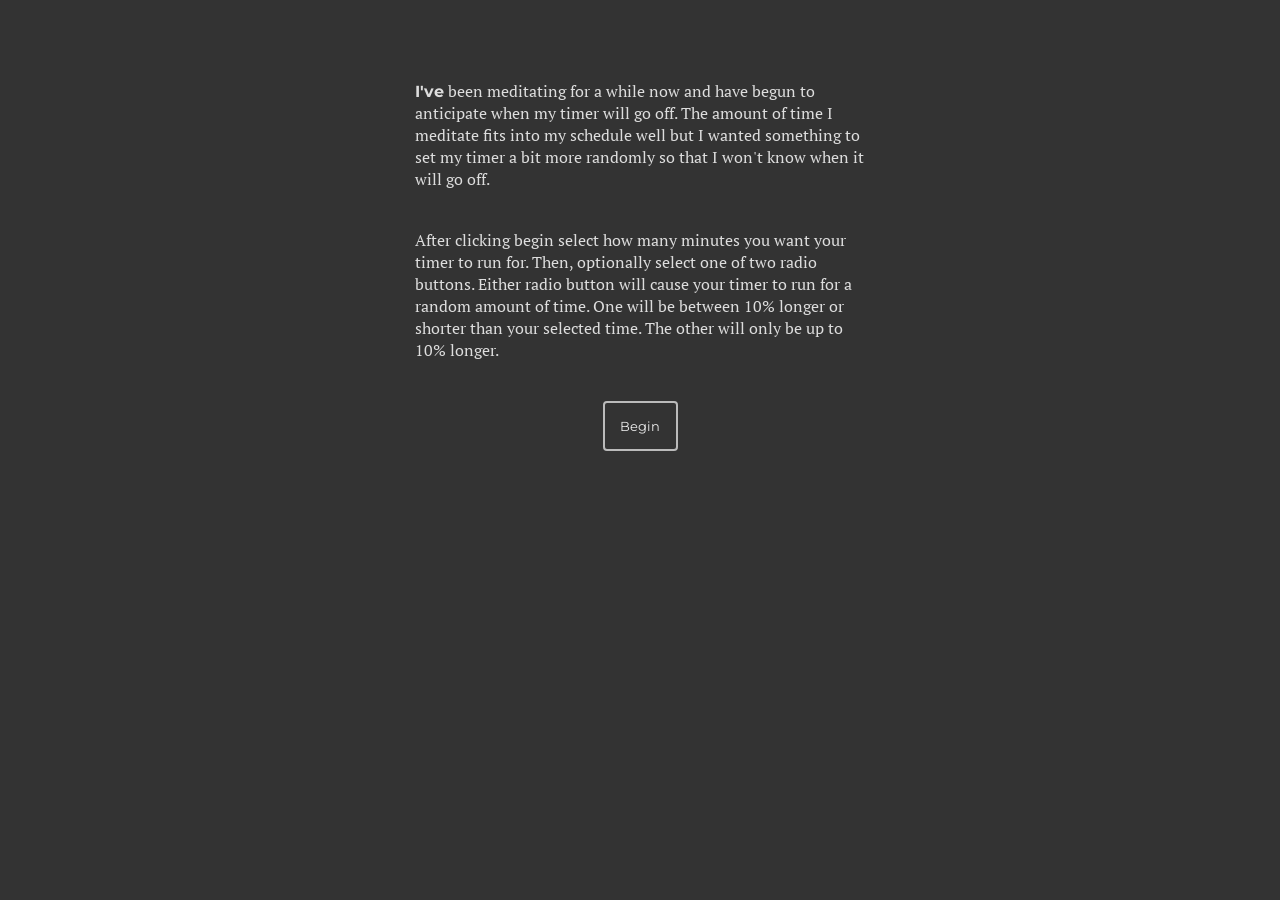
==== index.html @ eb70945c "Changed timer.html to index.html for github pages." ====
<!DOCTYPE html>
<html>

<head>
    <meta charset="utf-8">
    <meta http-equiv="X-UA-Compatible" content="IE=edge">
    <title>Meditation Timer</title>
    <meta name="viewport" content="width=device-width, initial-scale=1">
    <link rel="stylesheet" type="text/css" media="screen" href="main.css">
    <link href="https://fonts.googleapis.com/css?family=Montserrat|PT+Serif" rel="stylesheet">

</head>

<body>
    <div class="outer-container">
        <div class="inner-container top">
            <p class='start-p'>
                <b>I've</b> been meditating for a while now and have begun to anticipate
                when my timer will go off. The amount of time I meditate fits into my
                schedule well but I wanted something to set my timer a bit more randomly
                so that I won't know when it will go off.
            </p>
            <p class='start-p'>After clicking begin select how many minutes you want
                your timer to run for. Then, optionally select one of two radio buttons.
                Either radio button will cause your timer to run for a random amount
                of time. One will be between 10% longer or shorter than your selected
                time. The other will only be up to 10% longer.
            </p>
            <button class='begin'>Begin</button>
        </div>

        <div class="inner-container bottom">
            <div class="time-select-container">
                <label for="time-select">Minutes</label>
                <input type="number" min='1' value='8' class='time-select'>
            </div>

            <div class="outer-radio-container">
                <label class="radio-container">90% - 100%
                    <input type="radio" name='less-or-more' class='radio-less-than'>
                    <span class="checkmark"></span>
                </label>

                <label class="radio-container">90% - 110%
                    <input type="radio" name='less-or-more' class='radio-less-or-more'>
                    <span class="checkmark"></span>
                </label>
            </div>

            <button class='start-button'>Start Timer</button>
            <button class='reset-button'>Reset Timer</button>

            <p class="clock"></p>

            <button class="stop-audio">Stop Audio</button>
        </div>
    </div>

    <script src="main.js"></script>
</body>

</html>
---- main.css ----
:root {
    --dark-font-color: #333;
    --light-font-color: #eee;
    --dope-purple: #D514FF;
}

* {
    box-sizing: border-box;
    color: #ddd;
    margin: 0;
    padding: 0;
    font-family: 'Montserrat';
}

body {
    background: #333;
}

.outer-container {
    align-items: center;
    display: flex;
    flex-direction: column;
    padding: 40px 0;
}

.inner-container {
    display: flex;
    flex-direction: column;
    align-items: center;
    width: 50%;
}

.inner-container.top {
    height: 50vh;
    justify-content: space-evenly;
    max-width: 450px;
}

.inner-container.bottom {
    display: flex;
    justify-content: space-evenly;
    height: 0vh;
    max-height: 450px;
    transition: 1000ms;
    visibility: hidden;
}

.start-p {
    font-family: 'PT Serif';
}

.begin {
    background: var(--dark-font-color);
    border: solid 2px #bbb;
    border-radius: 4px;
    color: var(--light-font-color);
    height: 50px;
    /* padding: 10px 15px; */
    transition: 250ms;
    width: 75px;
}

.begin:hover {
    box-shadow: 0px 2px 15px 0px rgba(250,250,250,1);
    cursor: pointer;
    font-size: 1.01em;
}

.time-select-container {
    align-items: center;
    display: flex;
    flex-direction: column;
}

.time-select-container label {
    margin-bottom: 5px;
}

.time-select {
    color: var(--dark-font-color);
    font-size: 16px;
    outline: none;
    padding: 5px 0 5px 10px;
    transition: 300ms;
    width: 60px;
}

.time-select:focus {
    background: var(--dope-purple);
    color: #eee;
    border: none;
}



.radio-container {
    display: block;
    /* height: 25px;; */
    position: relative;
    padding: 15px 0 15px 35px;
    /* margin-bottom: 12px; */
    cursor: pointer;
    /* font-size: 22px; */
    user-select: none;
}

.radio-container input {
    position: absolute;
    opacity: 0;
    cursor: pointer;
}

.checkmark {
    position: absolute;
    top: 11px;
    left: 0;
    height: 25px;
    width: 25px;
    background-color: var(--light-font-color);
    border-radius: 50%;
    transition: 400ms;
}

.radio-container:hover input ~ .checkmark {
    background-color: var(--light-font-color);
}

.radio-container input:checked ~ .checkmark {
    background-color: var(--dope-purple);
}

.checkmark:after {
    content: "";
    position: absolute;
    display: none;
}

.radio-container input:checked ~ .checkmark:after {
    display: block;
}

.radio-container .checkmark:after {
    top: 9px;
    left: 9px;
    width: 8px;
    height: 8px;
    border-radius: 50%;
    background: var(--light-font-color);
}

.start-button, .reset-button, .stop-audio {
    border-radius: 2px;
    border: none;
    color: var(--dark-font-color);
    display: block;
    font-weight: bold;
    outline: none;
    padding: 5px;

    position: relative;
    transform: translateZ(0);
    transition: color 500ms;
}

.start-button:before, .reset-button:before, .stop-audio:before {
    background: var(--dope-purple);
    content: "";
    position: absolute;
    z-index: -1;
    top: 0;
    left: 0;
    right: 0;
    bottom: 0;
    transform: scaleY(0);
    transform-origin: 50% 0%;
    transition-property: transform;
    transition: 300ms ease-out;
}

.start-button:hover:before, .reset-button:hover:before, .stop-audio:hover:before {
    transform: scaleY(1);
}

.start-button:hover, .reset-button:hover, .stop-audio:hover {
    color: var(--light-font-color);
    cursor: pointer;
}

.clock {
    /* display: none; */
    font-size: 5rem;
    font-variant-numeric: tabular-nums;
    padding: 20px 0;
    text-align: center;
    transition: 1000ms;
    width: 100%;
}

.clock.running {
    color: var(--dope-purple);
}

.stop-audio {
    visibility: hidden;
}



@media (max-width: 640px) {
    .inner-container.top {
        height: 75vh;
        max-width: 100vw;
        padding: 0 22px;
        width: 100vw;
    }
}
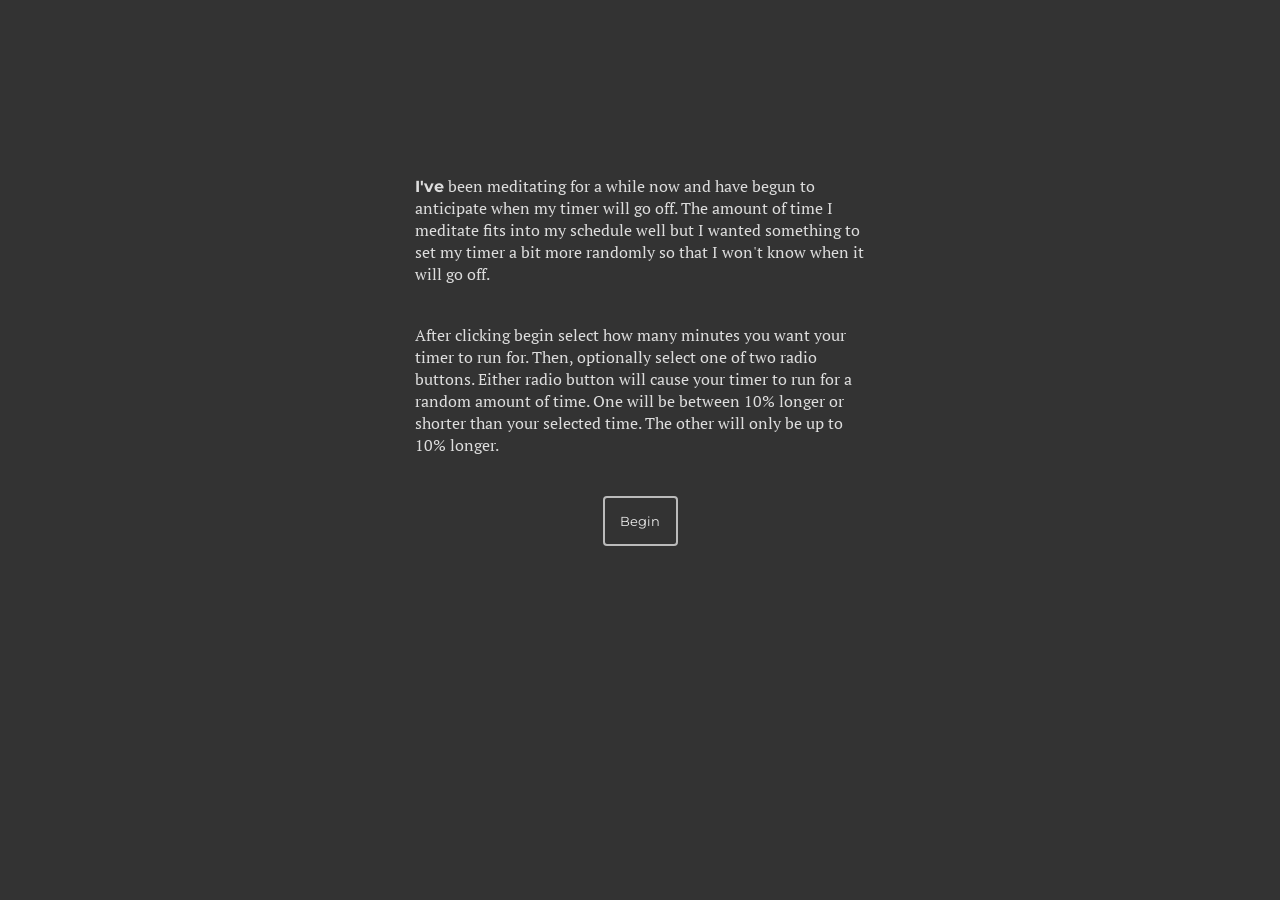
==== commit b588faea: "Converted main.css to scss so I could use mixins. Added a radio button so you can go back to normal " ====
--- a/index.html
+++ b/index.html
@@ -36,6 +36,11 @@
             </div>
 
             <div class="outer-radio-container">
+                <label class="radio-container">100%
+                    <input type="radio" name='less-or-more' class='radio-equal-to' checked='checked'>
+                    <span class='checkmark'></span>
+                </label>
+
                 <label class="radio-container">90% - 100%
                     <input type="radio" name='less-or-more' class='radio-less-than'>
                     <span class="checkmark"></span>
@@ -47,8 +52,10 @@
                 </label>
             </div>
 
-            <button class='start-button'>Start Timer</button>
-            <button class='reset-button'>Reset Timer</button>
+            <div class="buttons-container">
+                <button class='start-button'>Start Timer</button>
+                <button class='reset-button'>Reset Timer</button>
+            </div>
 
             <p class="clock"></p>
 
--- a/main.css
+++ b/main.css
@@ -1,216 +1,289 @@
-:root {
-    --dark-font-color: #333;
-    --light-font-color: #eee;
-    --dope-purple: #D514FF;
-}
-
 * {
-    box-sizing: border-box;
-    color: #ddd;
-    margin: 0;
-    padding: 0;
-    font-family: 'Montserrat';
+  -webkit-box-sizing: border-box;
+          box-sizing: border-box;
+  color: #ddd;
+  margin: 0;
+  padding: 0;
+  font-family: 'Montserrat';
 }
 
 body {
-    background: #333;
+  background: #333;
 }
 
 .outer-container {
-    align-items: center;
-    display: flex;
-    flex-direction: column;
-    padding: 40px 0;
+  -webkit-box-align: center;
+      -ms-flex-align: center;
+          align-items: center;
+  display: -webkit-box;
+  display: -ms-flexbox;
+  display: flex;
+  -webkit-box-orient: vertical;
+  -webkit-box-direction: normal;
+      -ms-flex-direction: column;
+          flex-direction: column;
+  padding: 15vh 0 0;
 }
 
 .inner-container {
-    display: flex;
-    flex-direction: column;
-    align-items: center;
-    width: 50%;
+  display: -webkit-box;
+  display: -ms-flexbox;
+  display: flex;
+  -webkit-box-orient: vertical;
+  -webkit-box-direction: normal;
+      -ms-flex-direction: column;
+          flex-direction: column;
+  -webkit-box-align: center;
+      -ms-flex-align: center;
+          align-items: center;
+  width: 50%;
 }
 
 .inner-container.top {
-    height: 50vh;
-    justify-content: space-evenly;
-    max-width: 450px;
+  height: 50vh;
+  -webkit-box-pack: space-evenly;
+      -ms-flex-pack: space-evenly;
+          justify-content: space-evenly;
+  max-width: 450px;
 }
 
 .inner-container.bottom {
-    display: flex;
-    justify-content: space-evenly;
-    height: 0vh;
-    max-height: 450px;
-    transition: 1000ms;
-    visibility: hidden;
+  display: none;
+  -webkit-box-pack: justify;
+      -ms-flex-pack: justify;
+          justify-content: space-between;
+  height: 0vh;
+  max-height: 450px;
+  min-height: 450px;
+  -webkit-transition: 1000ms;
+  transition: 1000ms;
+  visibility: hidden;
 }
 
 .start-p {
-    font-family: 'PT Serif';
+  font-family: 'PT Serif';
 }
 
 .begin {
-    background: var(--dark-font-color);
-    border: solid 2px #bbb;
-    border-radius: 4px;
-    color: var(--light-font-color);
-    height: 50px;
-    /* padding: 10px 15px; */
-    transition: 250ms;
-    width: 75px;
+  background: #333;
+  border: solid 2px #bbb;
+  border-radius: 4px;
+  color: #eee;
+  height: 50px;
+  /* padding: 10px 15px; */
+  -webkit-transition: 250ms;
+  transition: 250ms;
+  width: 75px;
 }
 
 .begin:hover {
-    box-shadow: 0px 2px 15px 0px rgba(250,250,250,1);
-    cursor: pointer;
-    font-size: 1.01em;
+  -webkit-box-shadow: 0px 2px 15px 0px #fafafa;
+          box-shadow: 0px 2px 15px 0px #fafafa;
+  cursor: pointer;
+  font-size: 1.01em;
 }
 
 .time-select-container {
-    align-items: center;
-    display: flex;
-    flex-direction: column;
+  -webkit-box-align: center;
+      -ms-flex-align: center;
+          align-items: center;
+  display: -webkit-box;
+  display: -ms-flexbox;
+  display: flex;
+  -webkit-box-orient: vertical;
+  -webkit-box-direction: normal;
+      -ms-flex-direction: column;
+          flex-direction: column;
 }
 
 .time-select-container label {
-    margin-bottom: 5px;
+  margin-bottom: 5px;
 }
 
 .time-select {
-    color: var(--dark-font-color);
-    font-size: 16px;
-    outline: none;
-    padding: 5px 0 5px 10px;
-    transition: 300ms;
-    width: 60px;
+  color: #333;
+  font-size: 16px;
+  outline: none;
+  padding: 5px 0 5px 10px;
+  -webkit-transition: 300ms;
+  transition: 300ms;
+  width: 60px;
 }
 
 .time-select:focus {
-    background: var(--dope-purple);
-    color: #eee;
-    border: none;
-}
-
-
+  background: #d514ff;
+  color: #eee;
+  border: none;
+}
+
+.outer-radio-container {
+  display: -webkit-box;
+  display: -ms-flexbox;
+  display: flex;
+  -webkit-box-orient: vertical;
+  -webkit-box-direction: normal;
+      -ms-flex-direction: column;
+          flex-direction: column;
+  -webkit-box-align: center;
+      -ms-flex-align: center;
+          align-items: center;
+  -webkit-box-pack: center;
+      -ms-flex-pack: center;
+          justify-content: center;
+  -webkit-box-align: start;
+      -ms-flex-align: start;
+          align-items: flex-start;
+  height: 100px;
+  -webkit-box-pack: justify;
+      -ms-flex-pack: justify;
+          justify-content: space-between;
+}
 
 .radio-container {
-    display: block;
-    /* height: 25px;; */
-    position: relative;
-    padding: 15px 0 15px 35px;
-    /* margin-bottom: 12px; */
-    cursor: pointer;
-    /* font-size: 22px; */
-    user-select: none;
+  display: block;
+  position: relative;
+  padding: 0 0 0 35px;
+  cursor: pointer;
+  -webkit-user-select: none;
+     -moz-user-select: none;
+      -ms-user-select: none;
+          user-select: none;
 }
 
 .radio-container input {
-    position: absolute;
-    opacity: 0;
-    cursor: pointer;
+  position: absolute;
+  opacity: 0;
+  cursor: pointer;
 }
 
 .checkmark {
-    position: absolute;
-    top: 11px;
-    left: 0;
-    height: 25px;
-    width: 25px;
-    background-color: var(--light-font-color);
-    border-radius: 50%;
-    transition: 400ms;
+  position: absolute;
+  top: 0px;
+  left: 0;
+  height: 16px;
+  width: 16px;
+  background-color: #eee;
+  border-radius: 50%;
+  -webkit-transition: 400ms;
+  transition: 400ms;
 }
 
 .radio-container:hover input ~ .checkmark {
-    background-color: var(--light-font-color);
+  background-color: #eee;
 }
 
 .radio-container input:checked ~ .checkmark {
-    background-color: var(--dope-purple);
+  background-color: #d514ff;
 }
 
 .checkmark:after {
-    content: "";
-    position: absolute;
-    display: none;
+  content: "";
+  position: absolute;
+  display: none;
 }
 
 .radio-container input:checked ~ .checkmark:after {
-    display: block;
+  display: block;
 }
 
 .radio-container .checkmark:after {
-    top: 9px;
-    left: 9px;
-    width: 8px;
-    height: 8px;
-    border-radius: 50%;
-    background: var(--light-font-color);
+  top: 4px;
+  left: 4px;
+  width: 8px;
+  height: 8px;
+  border-radius: 50%;
+  background: #eee;
+}
+
+.buttons-container {
+  display: -webkit-box;
+  display: -ms-flexbox;
+  display: flex;
+  -webkit-box-orient: vertical;
+  -webkit-box-direction: normal;
+      -ms-flex-direction: column;
+          flex-direction: column;
+  -webkit-box-align: center;
+      -ms-flex-align: center;
+          align-items: center;
+  -webkit-box-pack: center;
+      -ms-flex-pack: center;
+          justify-content: center;
+  height: 65px;
+  -webkit-box-pack: justify;
+      -ms-flex-pack: justify;
+          justify-content: space-between;
 }
 
 .start-button, .reset-button, .stop-audio {
-    border-radius: 2px;
-    border: none;
-    color: var(--dark-font-color);
-    display: block;
-    font-weight: bold;
-    outline: none;
-    padding: 5px;
-
-    position: relative;
-    transform: translateZ(0);
-    transition: color 500ms;
+  border-radius: 2px;
+  border: none;
+  color: #333;
+  display: block;
+  font-weight: bold;
+  outline: none;
+  padding: 5px;
+  position: relative;
+  -webkit-transform: translateZ(0);
+          transform: translateZ(0);
+  -webkit-transition: color 500ms;
+  transition: color 500ms;
 }
 
 .start-button:before, .reset-button:before, .stop-audio:before {
-    background: var(--dope-purple);
-    content: "";
-    position: absolute;
-    z-index: -1;
-    top: 0;
-    left: 0;
-    right: 0;
-    bottom: 0;
-    transform: scaleY(0);
-    transform-origin: 50% 0%;
-    transition-property: transform;
-    transition: 300ms ease-out;
+  background: #d514ff;
+  content: "";
+  position: absolute;
+  z-index: -1;
+  top: 0;
+  left: 0;
+  right: 0;
+  bottom: 0;
+  -webkit-transform: scaleY(0);
+          transform: scaleY(0);
+  -webkit-transform-origin: 50% 0%;
+          transform-origin: 50% 0%;
+  -webkit-transition-property: -webkit-transform;
+  transition-property: -webkit-transform;
+  transition-property: transform;
+  transition-property: transform, -webkit-transform;
+  -webkit-transition: 300ms ease-out;
+  transition: 300ms ease-out;
 }
 
 .start-button:hover:before, .reset-button:hover:before, .stop-audio:hover:before {
-    transform: scaleY(1);
+  -webkit-transform: scaleY(1);
+          transform: scaleY(1);
 }
 
 .start-button:hover, .reset-button:hover, .stop-audio:hover {
-    color: var(--light-font-color);
-    cursor: pointer;
+  color: #eee;
+  cursor: pointer;
 }
 
 .clock {
-    /* display: none; */
-    font-size: 5rem;
-    font-variant-numeric: tabular-nums;
-    padding: 20px 0;
-    text-align: center;
-    transition: 1000ms;
-    width: 100%;
+  font-size: 5rem;
+  font-variant-numeric: tabular-nums;
+  text-align: center;
+  -webkit-transition: 1000ms;
+  transition: 1000ms;
+  width: 100%;
 }
 
 .clock.running {
-    color: var(--dope-purple);
+  color: #d514ff;
 }
 
 .stop-audio {
-    visibility: hidden;
-}
-
-
+  display: none;
+}
 
 @media (max-width: 640px) {
-    .inner-container.top {
-        height: 75vh;
-        max-width: 100vw;
-        padding: 0 22px;
-        width: 100vw;
-    }
-}+  .inner-container.top {
+    height: 75vh;
+    max-width: 100vw;
+    padding: 0 22px;
+    width: 100vw;
+  }
+}
+/*# sourceMappingURL=main.css.map */
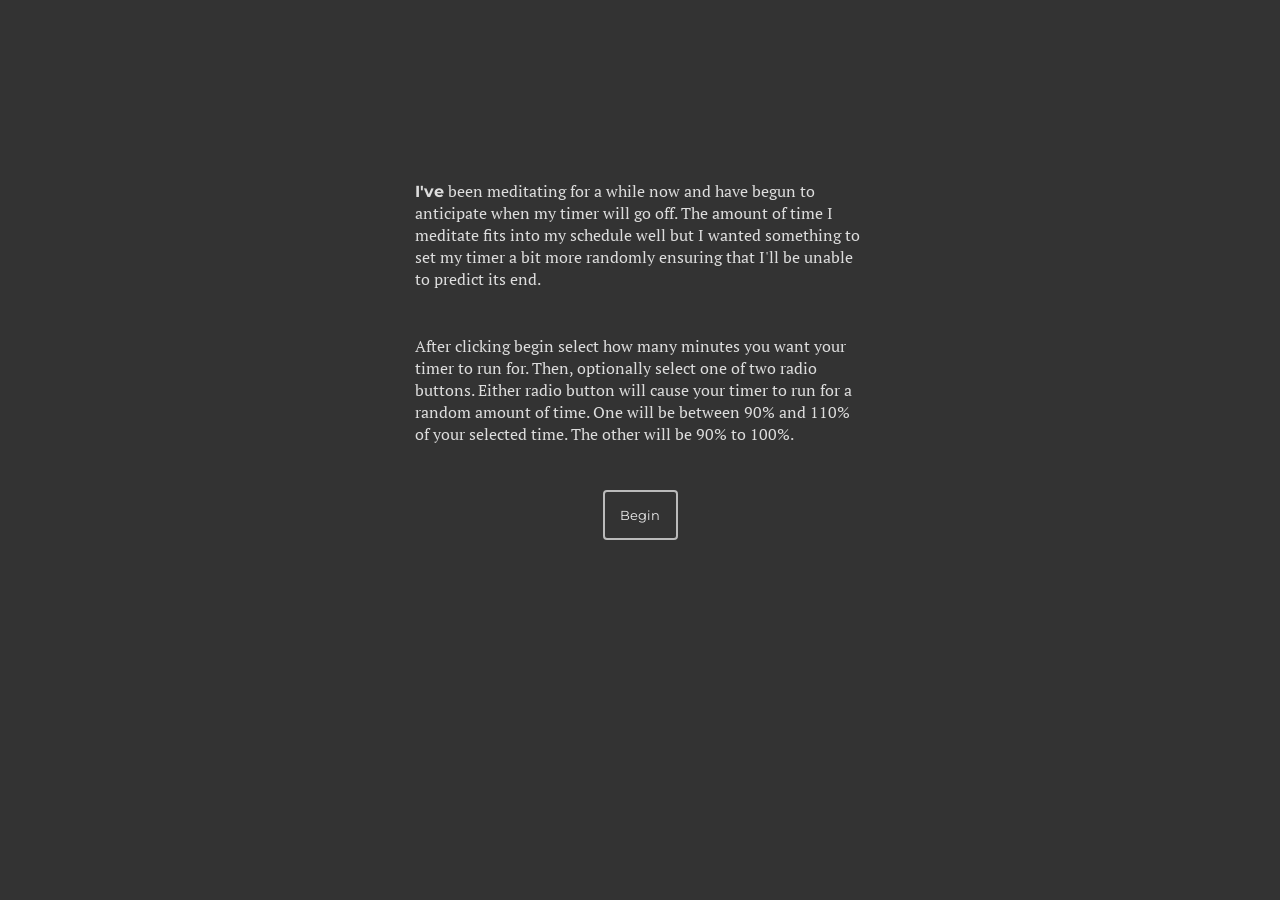
==== commit aa34628d: "Fixed a couple spelling errors. Revamped timer. Now it continues to count negative seconds if you le" ====
--- a/index.html
+++ b/index.html
@@ -18,13 +18,13 @@
                 <b>I've</b> been meditating for a while now and have begun to anticipate
                 when my timer will go off. The amount of time I meditate fits into my
                 schedule well but I wanted something to set my timer a bit more randomly
-                so that I won't know when it will go off.
+                ensuring that I'll be unable to predict its end.
             </p>
             <p class='start-p'>After clicking begin select how many minutes you want
                 your timer to run for. Then, optionally select one of two radio buttons.
                 Either radio button will cause your timer to run for a random amount
-                of time. One will be between 10% longer or shorter than your selected
-                time. The other will only be up to 10% longer.
+                of time. One will be between 90% and 110% of your selected
+                time. The other will be 90% to 100%.
             </p>
             <button class='begin'>Begin</button>
         </div>
@@ -57,6 +57,12 @@
                 <button class='reset-button'>Reset Timer</button>
             </div>
 
+            <label class="show-hide-timer-label">
+                <p class="show-hide-timer-text">Hide Timer</p>
+                <input type="checkbox" class='show-hide-timer'>
+                <span class="slider"></span>
+            </label>
+
             <p class="clock"></p>
 
             <button class="stop-audio">Stop Audio</button>
--- a/main.css
+++ b/main.css
@@ -216,6 +216,7 @@
 }
 
 .start-button, .reset-button, .stop-audio {
+  background-color: #eee;
   border-radius: 2px;
   border: none;
   color: #333;
@@ -261,12 +262,81 @@
   cursor: pointer;
 }
 
+.show-hide-timer-label {
+  cursor: pointer;
+  display: -webkit-box;
+  display: -ms-flexbox;
+  display: flex;
+  -webkit-box-pack: center;
+      -ms-flex-pack: center;
+          justify-content: center;
+  position: relative;
+  height: 50px;
+  -webkit-user-select: none;
+     -moz-user-select: none;
+      -ms-user-select: none;
+          user-select: none;
+  width: 130px;
+}
+
+.show-hide-timer-label input {
+  height: 0;
+  opacity: 0;
+  width: 0;
+}
+
+.slider {
+  border-radius: 34px;
+  position: absolute;
+  cursor: pointer;
+  height: 20px;
+  top: 25;
+  left: 40;
+  bottom: 0;
+  background-color: #eee;
+  -webkit-transition: 400ms;
+  transition: 400ms;
+  width: 50px;
+}
+
+.slider:before {
+  border-radius: 50%;
+  position: absolute;
+  content: '';
+  height: 14px;
+  width: 14px;
+  left: 3px;
+  bottom: 3px;
+  background-color: #d514ff;
+  -webkit-transition: 400ms;
+  transition: 400ms;
+}
+
+input:checked + .slider {
+  background-color: #d514ff;
+}
+
+input:checked + .slider:before {
+  background-color: #eee;
+}
+
+input:focus + .slider {
+  -webkit-box-shadow: 0 0 1px #d514ff;
+          box-shadow: 0 0 1px #d514ff;
+}
+
+input:checked + .slider:before {
+  -webkit-transform: translateX(29px);
+          transform: translateX(29px);
+}
+
 .clock {
   font-size: 5rem;
   font-variant-numeric: tabular-nums;
   text-align: center;
-  -webkit-transition: 1000ms;
-  transition: 1000ms;
+  -webkit-transition: color 500ms;
+  transition: color 500ms;
+  text-align: center;
   width: 100%;
 }
 
